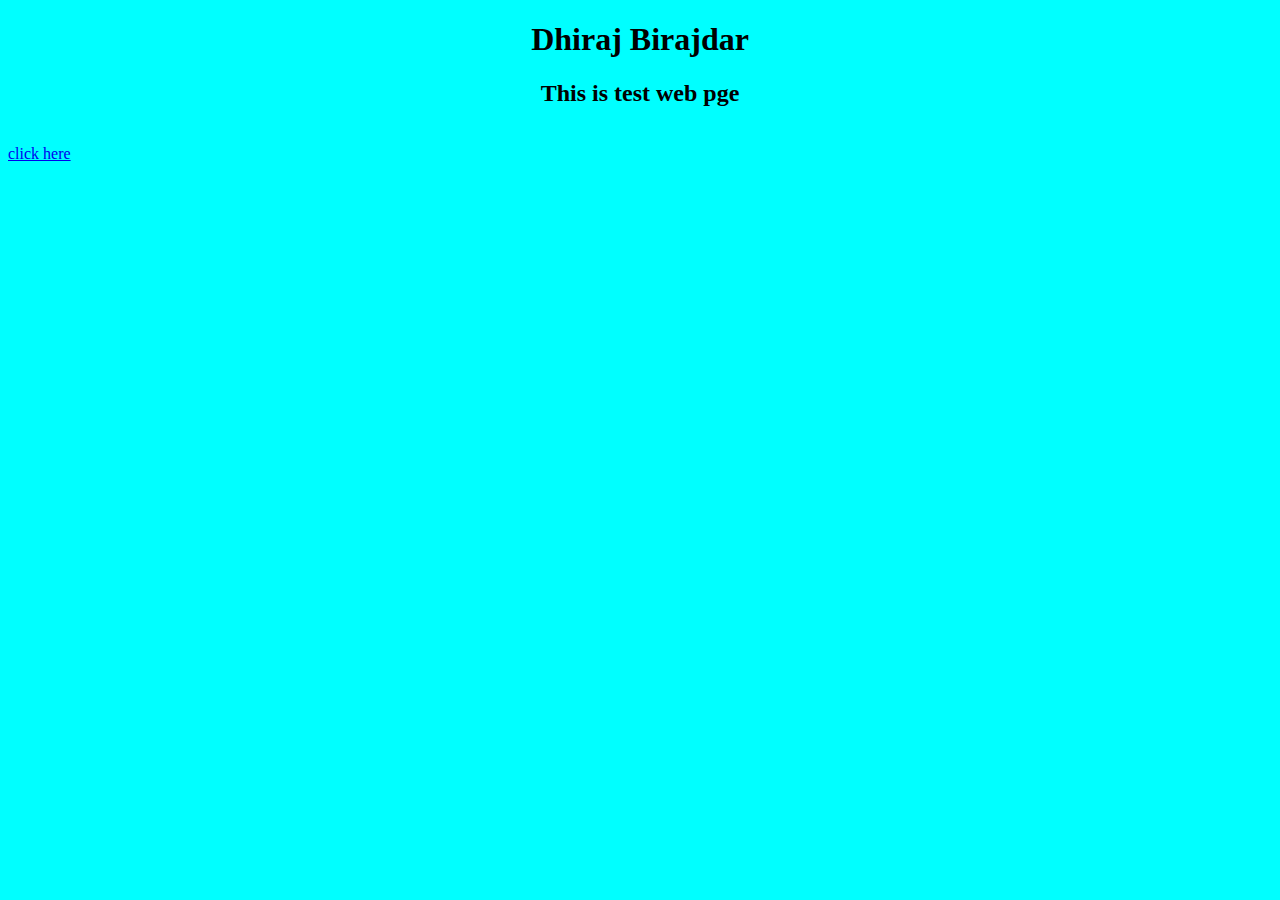
==== index.html @ 1432ab65 "Rename q.html to index.html" ====
<!DOCTYPE html>
<html lang="en">

<head>
    <meta charset="UTF-8">
    <meta http-equiv="X-UA-Compatible" content="IE=edge">
    <meta name="viewport" content="width=device-width, initial-scale=1.0">
    <title>Dhirj Birajdar</title>
</head>

<body style="background-color:cyan;">
    <center>
        <h1>Dhiraj Birajdar</h1>
        <h2>This is test web pge</h2>
    </center>
    <br>

    <a href="https://www.youtube.com/watch?v=fDek6cYijxI&t=3s">click here</a>
</body>

</html>
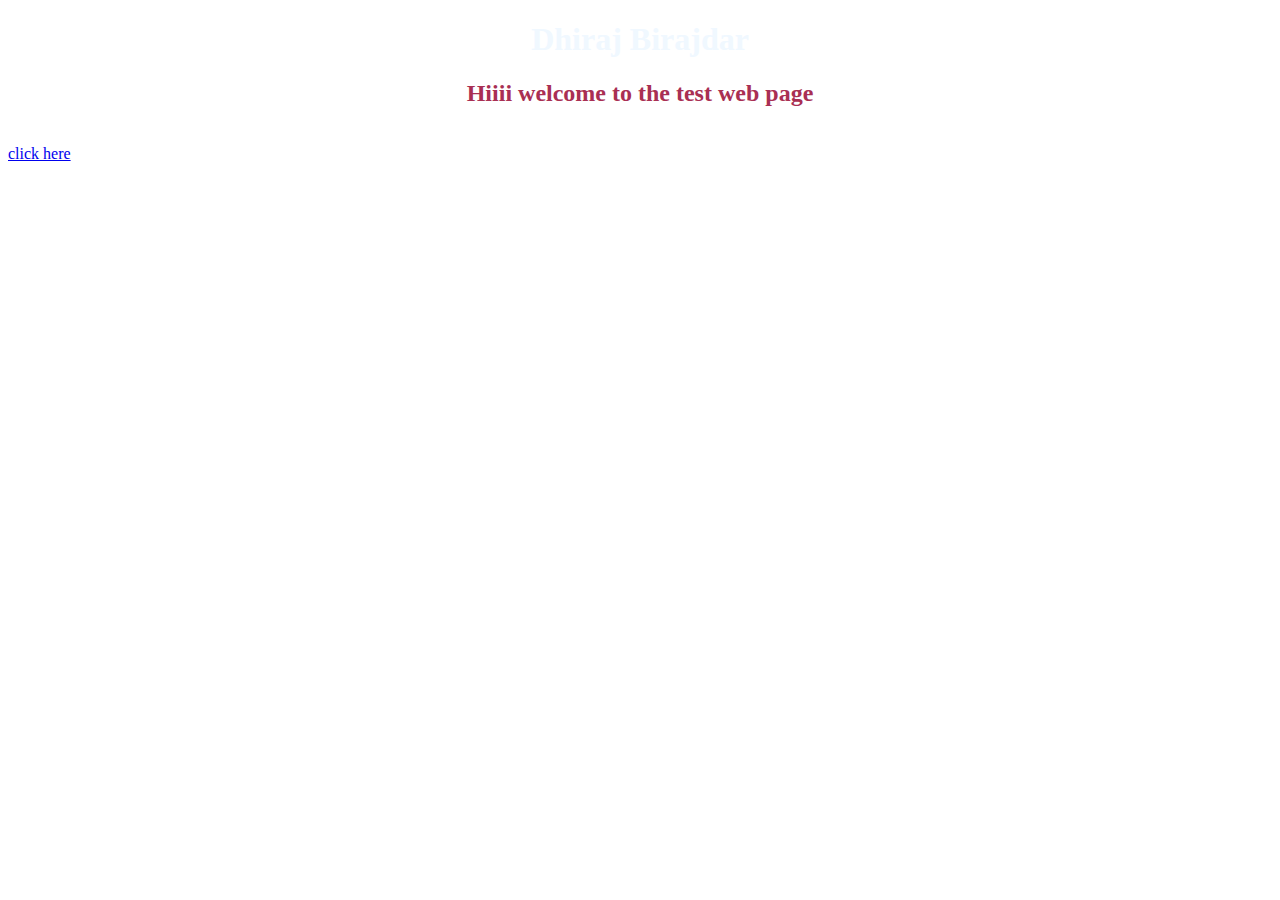
==== commit 2429ff06: "Update index.html" ====
--- a/index.html
+++ b/index.html
@@ -8,11 +8,14 @@
     <title>Dhirj Birajdar</title>
 </head>
 
-<body style="background-color:cyan;">
+<body style="background-image: url('https://images.hdqwalls.com/download/rocket-minimal-m1-1920x1080.jpg');background-repeat: no-repeat;
+background-attachment: fixed;
+background-size: cover;">
     <center>
-        <h1>Dhiraj Birajdar</h1>
-        <h2>This is test web pge</h2>
+        <h1 style="color: aliceblue;">Dhiraj Birajdar</h1>
+        <h2 style="color: rgb(169, 47, 83);"">Hiiii welcome to the test web page</h2>
     </center>
+    
     <br>
 
     <a href="https://www.youtube.com/watch?v=fDek6cYijxI&t=3s">click here</a>
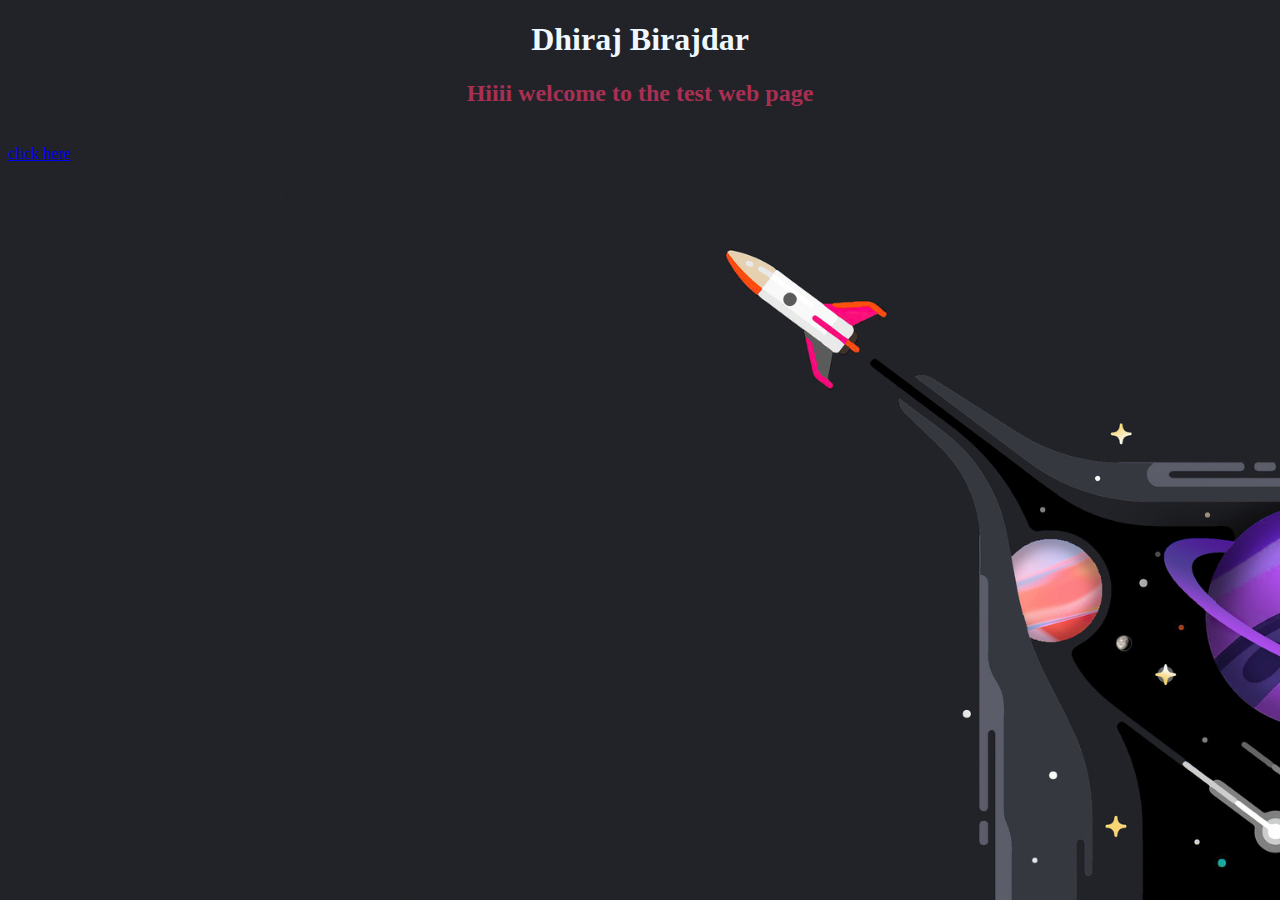
==== commit fd052b93: "added local image" ====
--- a/index.html
+++ b/index.html
@@ -8,7 +8,7 @@
     <title>Dhirj Birajdar</title>
 </head>
 
-<body style="background-image: url('https://images.hdqwalls.com/download/rocket-minimal-m1-1920x1080.jpg');background-repeat: no-repeat;
+<body style="background-image: url('space.jpg');background-repeat: no-repeat;
 background-attachment: fixed;
 background-size: cover;">
     <center>
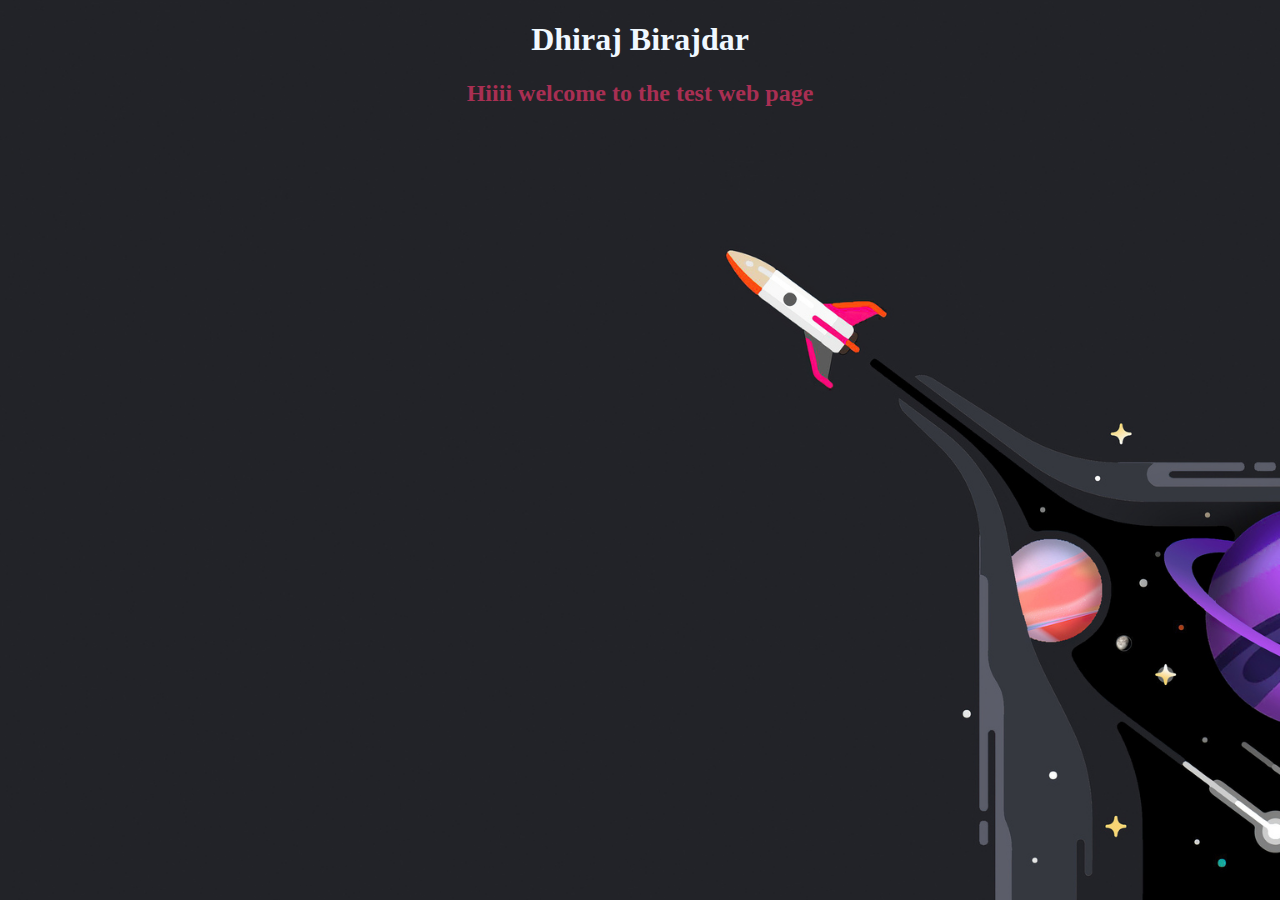
==== commit 2ac72d0a: "Update index.html" ====
--- a/index.html
+++ b/index.html
@@ -5,6 +5,7 @@
     <meta charset="UTF-8">
     <meta http-equiv="X-UA-Compatible" content="IE=edge">
     <meta name="viewport" content="width=device-width, initial-scale=1.0">
+    <link rel="stylesheet" href="luffy.css">
     <title>Dhirj Birajdar</title>
 </head>
 
@@ -18,7 +19,14 @@
     
     <br>
 
-    <a href="https://www.youtube.com/watch?v=fDek6cYijxI&t=3s">click here</a>
+    <!--   <div class="luffy"> -->
+    
+  <img class="luffy" src="https://wallpapers.com/images/hd/one-piece-luffy-iphone-s0hvat9mfygbmbgn.jpg" alt="" height="350px">
+<!--   </div> -->
+<!--   <div class="luffy"> -->
+    
+  <img class="luffy" src="https://c4.wallpaperflare.com/wallpaper/611/838/413/spiderman-hd-4k-superheroes-wallpaper-thumb.jpg" alt="" height="350px">
+<!--   </div> -->
 </body>
 
 </html>
--- a/luffy.css
+++ b/luffy.css
@@ -0,0 +1,38 @@
+.luffy{
+/*   height="300px";
+  width="120px"; */
+  display:inline;
+  animation-name: reverse;
+  animation-duration: 0.5s;
+  margin-right: 50px;
+    background-color: red;
+  padding-bottom:0;
+}
+
+.luffy:hover{
+  animation-name: rotate;
+  animation-duration: 0.5s;
+  animation-fill-mode: forwards ;
+}
+@keyframes rotate{
+  from{
+    transform: rotateX(0deg);
+      box-shadow: 0 0 0;
+  }
+  to{
+/*     transform: rotateX(30deg); */
+    transform: perspective(900px) translateY(-5%) rotateX(25deg) translateZ(0);
+  box-shadow: 0 30px 20px;
+  }
+}
+@keyframes reverse{
+  from{
+/*     transform: rotateX(30deg); */
+    transform: perspective(900px) translateY(-5%) rotateX(25deg) translateZ(0);
+  box-shadow: 0 30px 20px;
+  }
+  to{
+    transform: rotateX(0deg);
+      box-shadow: 0 0 0;
+  }
+}
